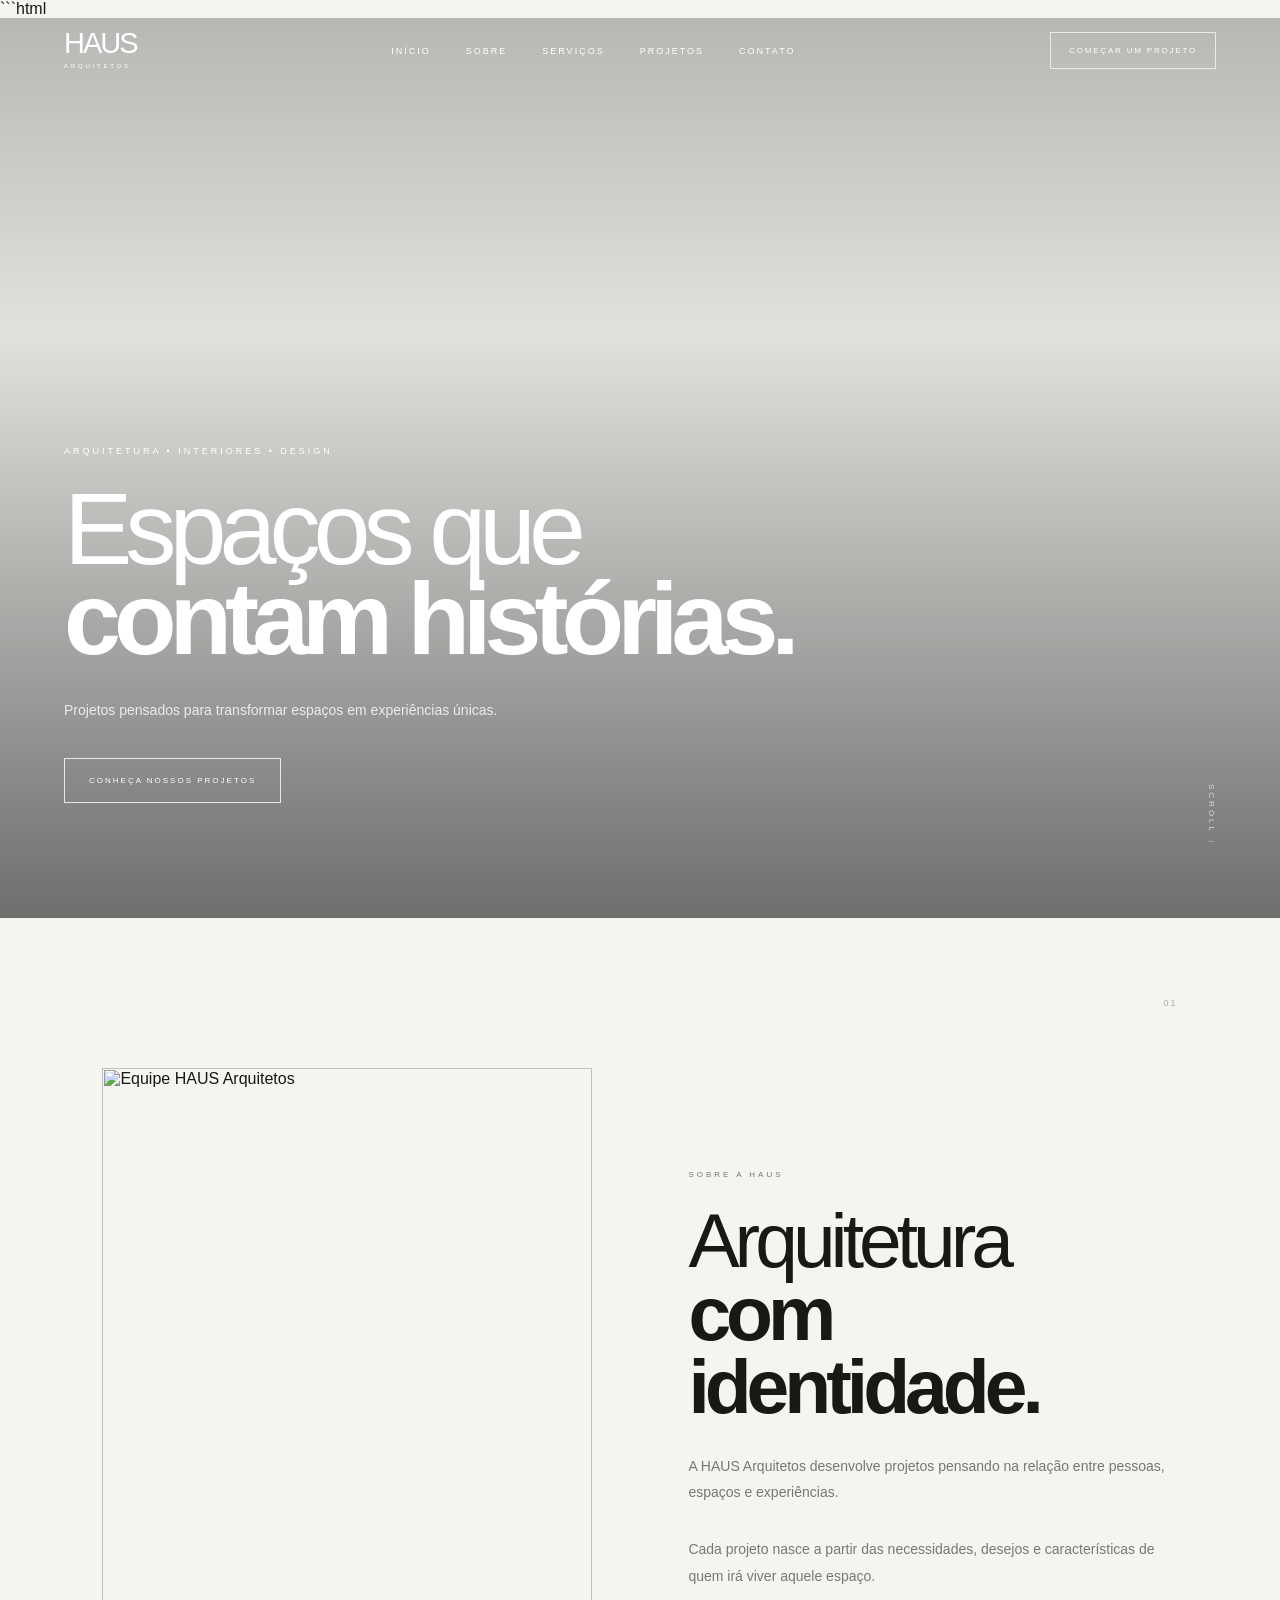
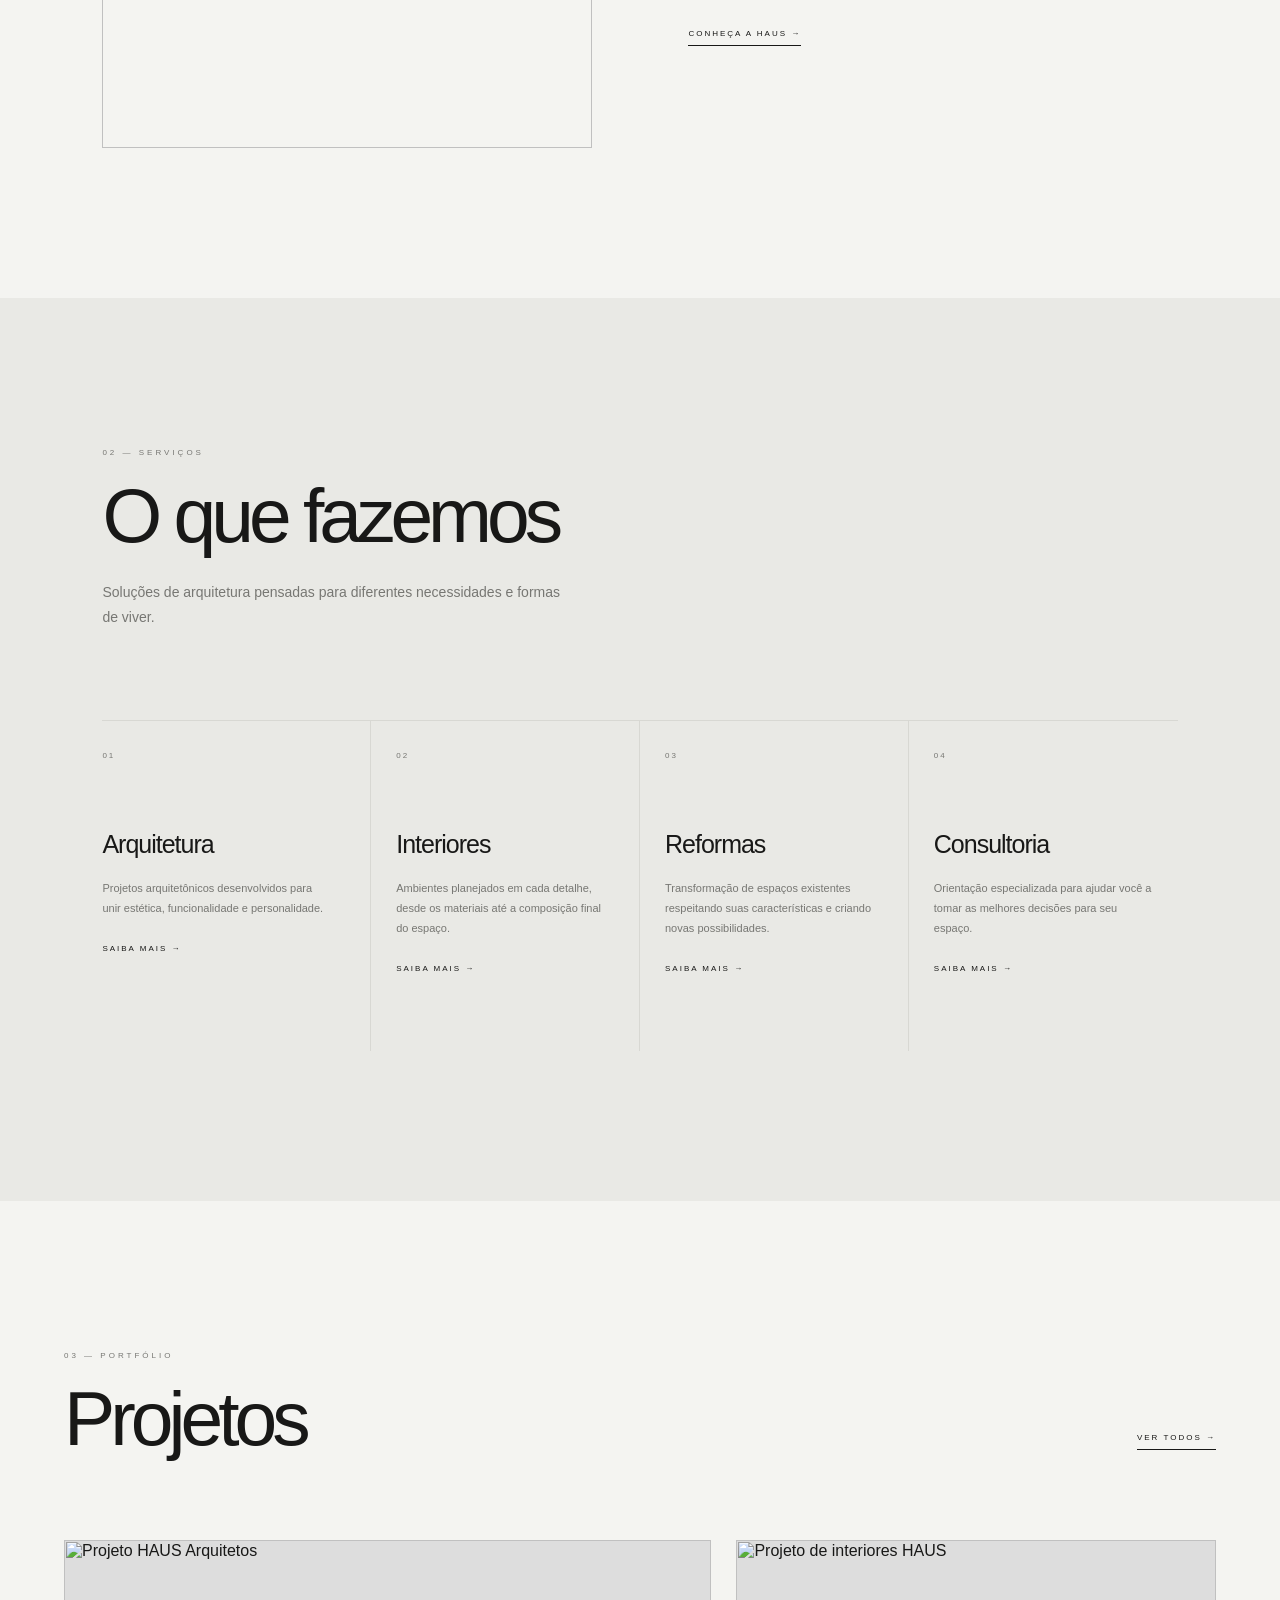
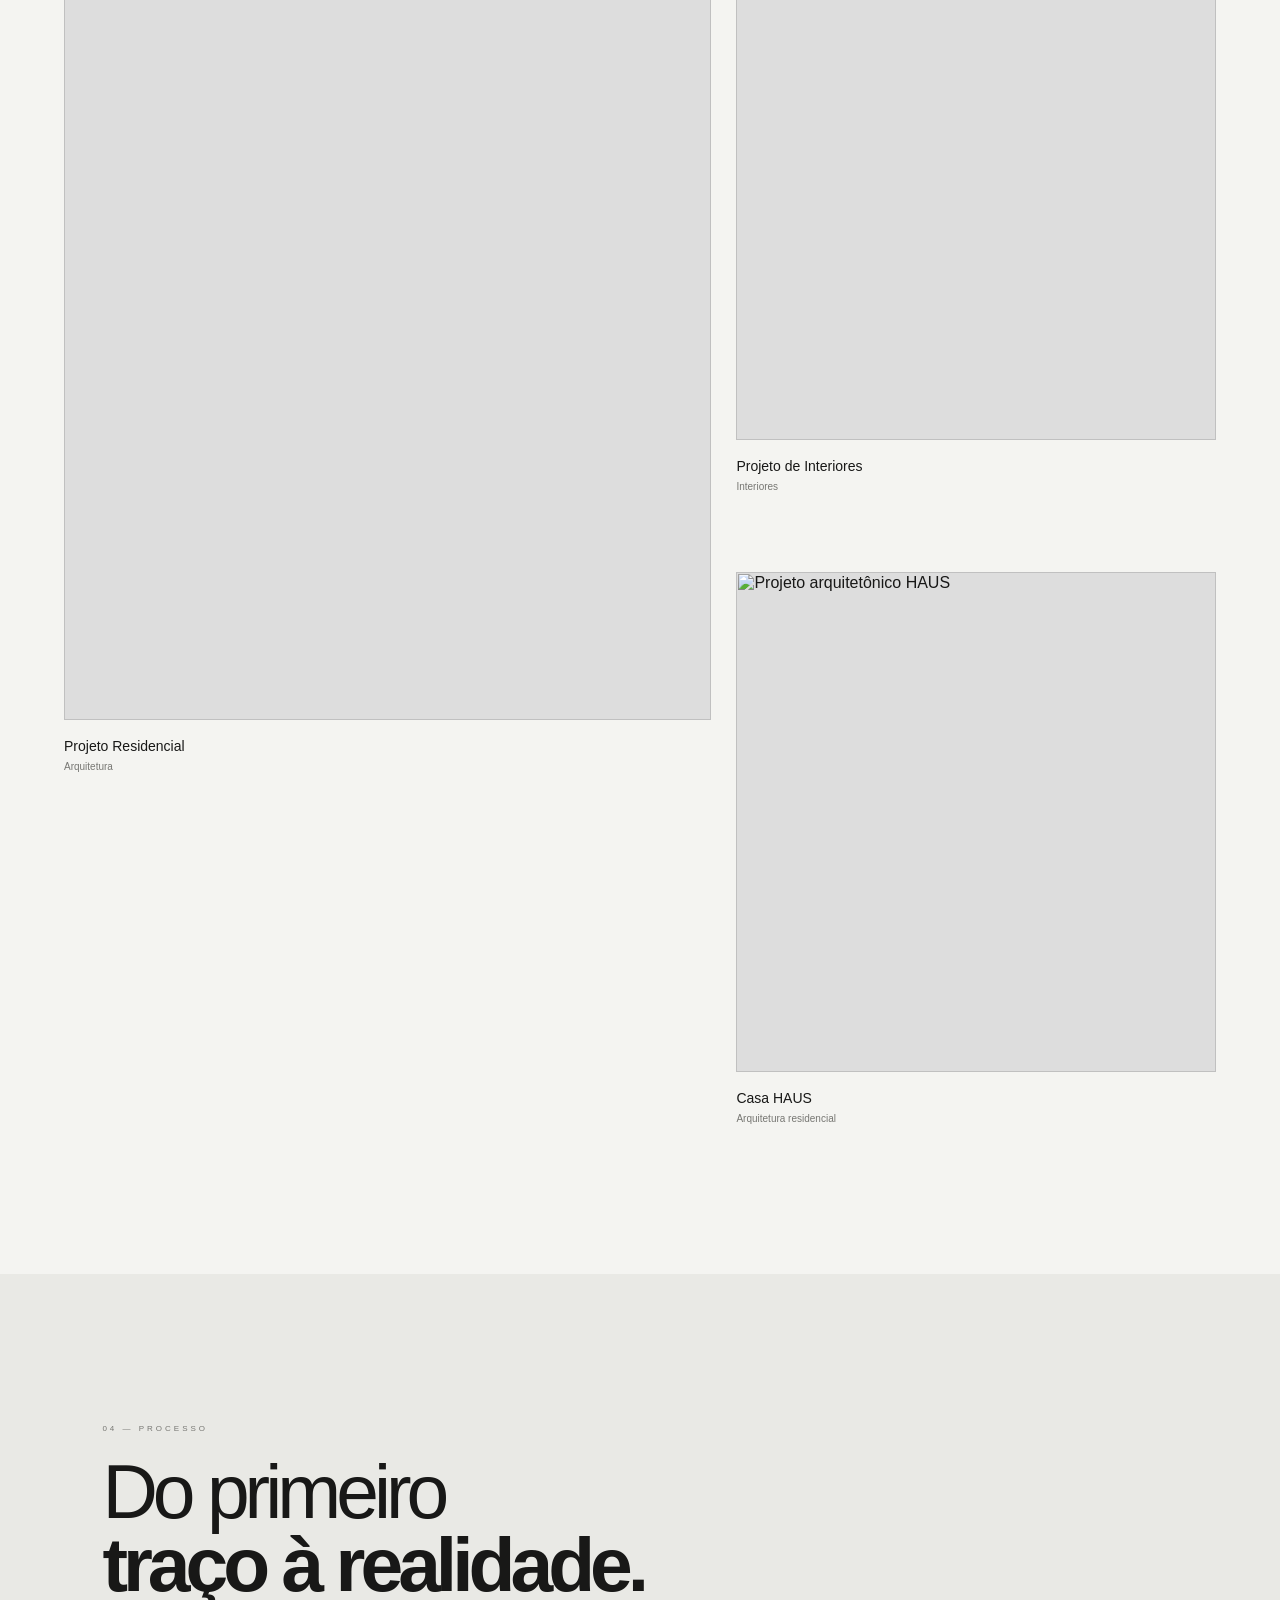
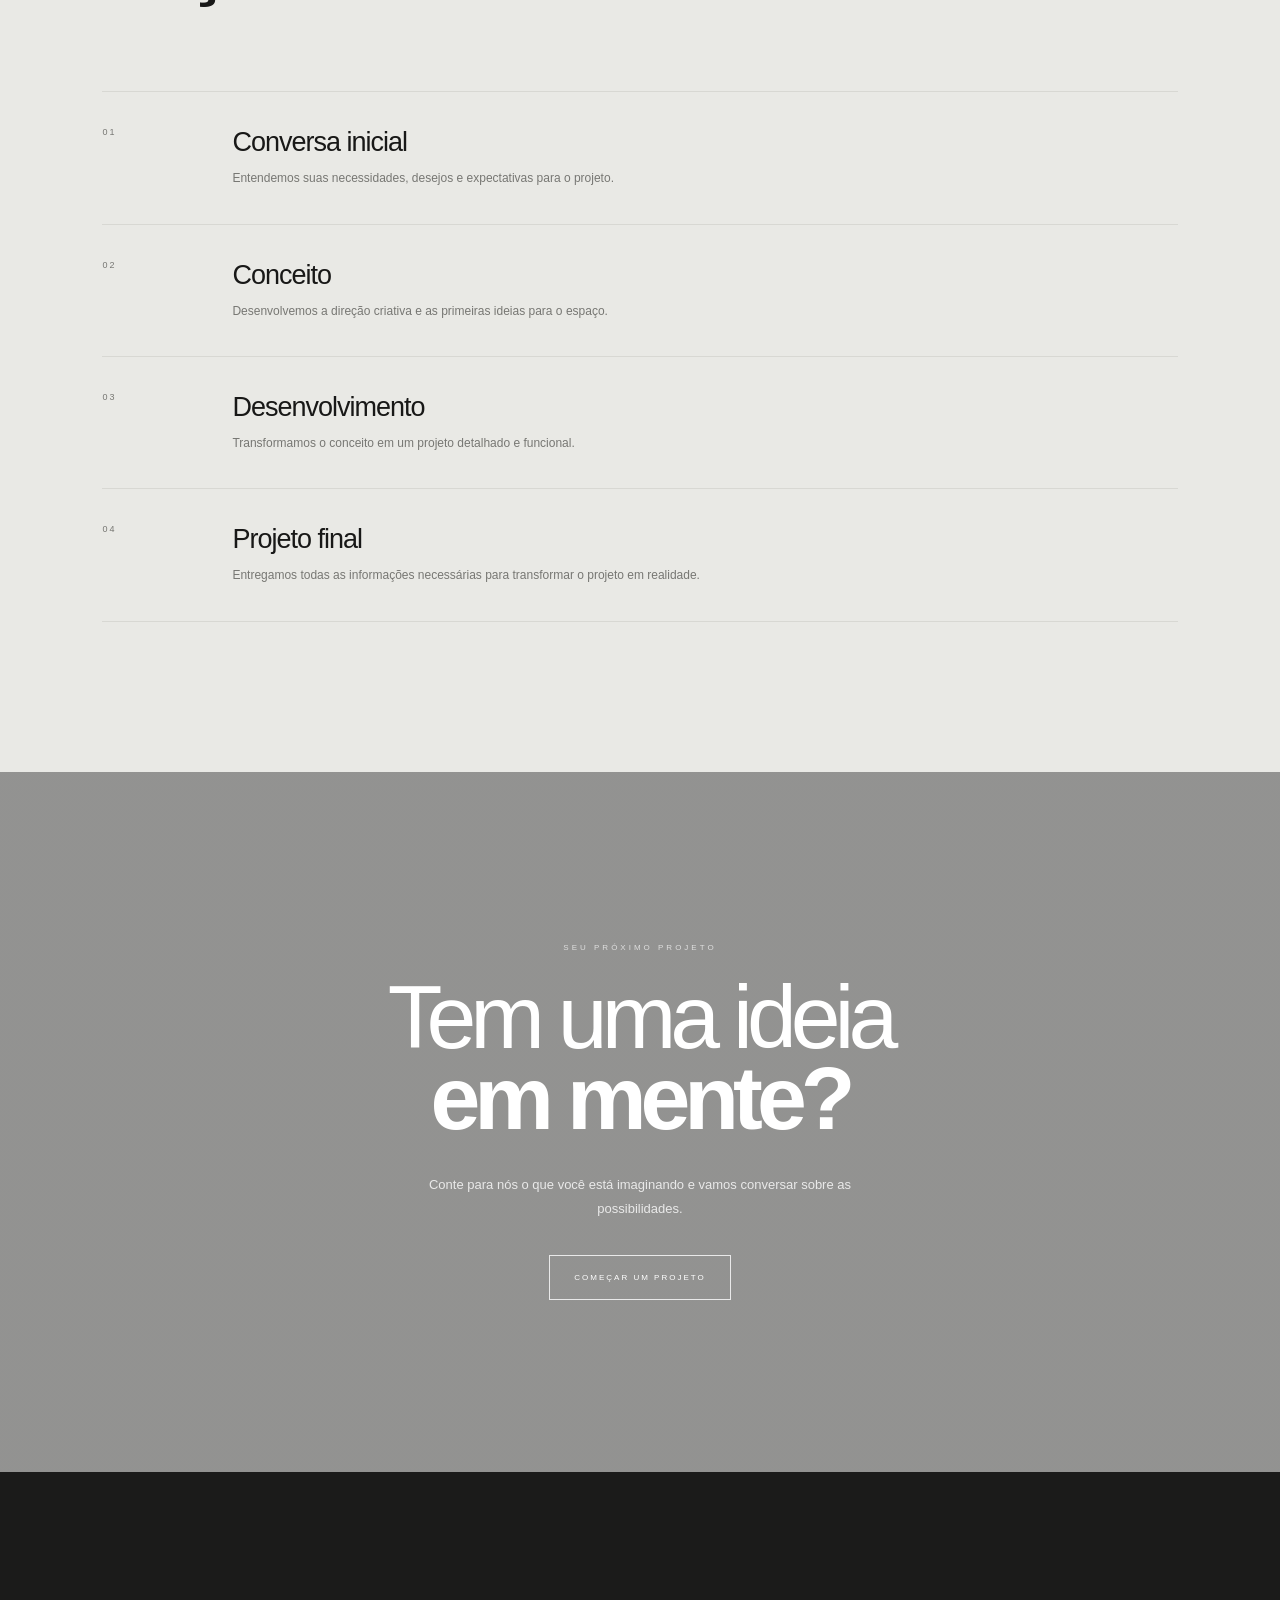
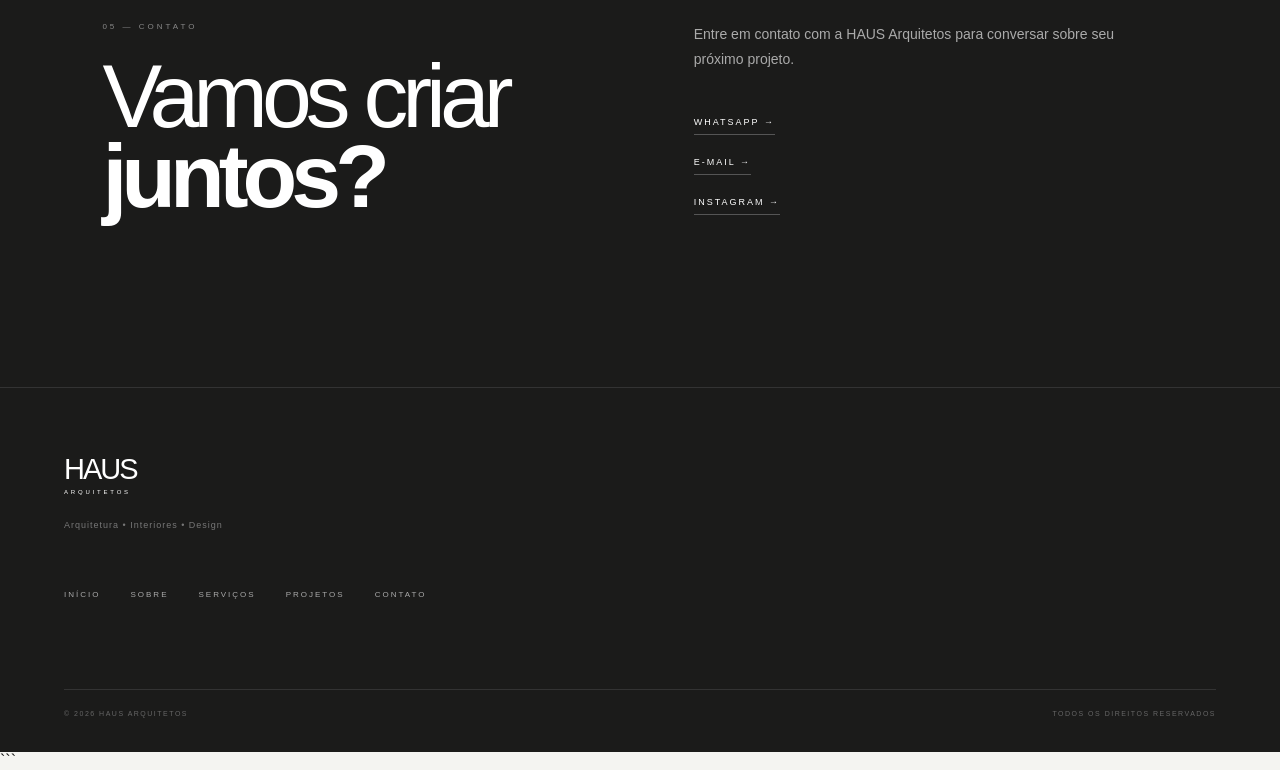
==== index.html @ 880877d7 "Add files via upload" ====
```html
<!DOCTYPE html>
<html lang="pt-BR">

<head>
    <meta charset="UTF-8">
    <meta name="viewport" content="width=device-width, initial-scale=1.0">

    <meta
        name="description"
        content="HAUS Arquitetos — Arquitetura, interiores e projetos que transformam espaços."
    >

    <title>HAUS Arquitetos</title>

    <link rel="stylesheet" href="/style.css">
</head>

<body>

    <!-- =========================
         CABEÇALHO
    ========================== -->

    <header class="header">

        <a href="#inicio" class="logo">
            HAUS
            <span>ARQUITETOS</span>
        </a>

        <nav class="menu">

            <a href="#inicio">INÍCIO</a>

            <a href="#sobre">SOBRE</a>

            <a href="#servicos">SERVIÇOS</a>

            <a href="#projetos">PROJETOS</a>

            <a href="#contato">CONTATO</a>

        </nav>

        <a href="#comecar" class="header-button">
            COMEÇAR UM PROJETO
        </a>

        <button class="menu-mobile" aria-label="Abrir menu">
            ☰
        </button>

    </header>


    <main>

        <!-- =========================
             HERO
        ========================== -->

        <section class="hero" id="inicio">

            <div class="hero-overlay"></div>

            <div class="hero-content">

                <p class="hero-label">
                    ARQUITETURA • INTERIORES • DESIGN
                </p>

                <h1>
                    Espaços que
                    <span>contam histórias.</span>
                </h1>

                <p class="hero-description">
                    Projetos pensados para transformar
                    espaços em experiências únicas.
                </p>

                <a href="#projetos" class="primary-button">
                    CONHEÇA NOSSOS PROJETOS
                </a>

            </div>

            <div class="hero-scroll">
                SCROLL ↓
            </div>

        </section>


        <!-- =========================
             SOBRE
        ========================== -->

        <section class="about" id="sobre">

            <div class="section-number">
                01
            </div>

            <div class="about-image">

                <img
                    src="img/equipe.jpg"
                    alt="Equipe HAUS Arquitetos"
                >

            </div>

            <div class="about-content">

                <p class="section-label">
                    SOBRE A HAUS
                </p>

                <h2>
                    Arquitetura
                    <span>com identidade.</span>
                </h2>

                <p>
                    A HAUS Arquitetos desenvolve projetos
                    pensando na relação entre pessoas,
                    espaços e experiências.
                </p>

                <p>
                    Cada projeto nasce a partir das necessidades,
                    desejos e características de quem irá viver
                    aquele espaço.
                </p>

                <a href="#" class="text-link">
                    CONHEÇA A HAUS →
                </a>

            </div>

        </section>


        <!-- =========================
             SERVIÇOS
        ========================== -->

        <section class="services" id="servicos">

            <div class="section-header">

                <p class="section-label">
                    02 — SERVIÇOS
                </p>

                <h2>
                    O que fazemos
                </h2>

                <p>
                    Soluções de arquitetura pensadas para
                    diferentes necessidades e formas de viver.
                </p>

            </div>


            <div class="services-grid">

                <article class="service">

                    <span>01</span>

                    <h3>
                        Arquitetura
                    </h3>

                    <p>
                        Projetos arquitetônicos desenvolvidos
                        para unir estética, funcionalidade e
                        personalidade.
                    </p>

                    <a href="#">
                        SAIBA MAIS →
                    </a>

                </article>


                <article class="service">

                    <span>02</span>

                    <h3>
                        Interiores
                    </h3>

                    <p>
                        Ambientes planejados em cada detalhe,
                        desde os materiais até a composição
                        final do espaço.
                    </p>

                    <a href="#">
                        SAIBA MAIS →
                    </a>

                </article>


                <article class="service">

                    <span>03</span>

                    <h3>
                        Reformas
                    </h3>

                    <p>
                        Transformação de espaços existentes
                        respeitando suas características e
                        criando novas possibilidades.
                    </p>

                    <a href="#">
                        SAIBA MAIS →
                    </a>

                </article>


                <article class="service">

                    <span>04</span>

                    <h3>
                        Consultoria
                    </h3>

                    <p>
                        Orientação especializada para ajudar
                        você a tomar as melhores decisões
                        para seu espaço.
                    </p>

                    <a href="#">
                        SAIBA MAIS →
                    </a>

                </article>

            </div>

        </section>


        <!-- =========================
             PROJETOS
        ========================== -->

        <section class="projects" id="projetos">

            <div class="section-header projects-header">

                <div>

                    <p class="section-label">
                        03 — PORTFÓLIO
                    </p>

                    <h2>
                        Projetos
                    </h2>

                </div>

                <a href="projetos.html" class="text-link">
                    VER TODOS →
                </a>

            </div>


            <div class="projects-grid">

                <!-- PROJETO 01 -->

                <article class="project project-large">

                    <a href="#">

                        <div class="project-image">

                            <img
                                src="img/projeto-01.jpg"
                                alt="Projeto HAUS Arquitetos"
                            >

                            <div class="project-overlay">

                                <span>
                                    VER PROJETO →
                                </span>

                            </div>

                        </div>

                        <div class="project-info">

                            <h3>
                                Projeto Residencial
                            </h3>

                            <p>
                                Arquitetura
                            </p>

                        </div>

                    </a>

                </article>


                <!-- PROJETO 02 -->

                <article class="project">

                    <a href="#">

                        <div class="project-image">

                            <img
                                src="img/projeto-02.jpg"
                                alt="Projeto de interiores HAUS"
                            >

                            <div class="project-overlay">

                                <span>
                                    VER PROJETO →
                                </span>

                            </div>

                        </div>

                        <div class="project-info">

                            <h3>
                                Projeto de Interiores
                            </h3>

                            <p>
                                Interiores
                            </p>

                        </div>

                    </a>

                </article>


                <!-- PROJETO 03 -->

                <article class="project">

                    <a href="#">

                        <div class="project-image">

                            <img
                                src="img/projeto-03.jpg"
                                alt="Projeto arquitetônico HAUS"
                            >

                            <div class="project-overlay">

                                <span>
                                    VER PROJETO →
                                </span>

                            </div>

                        </div>

                        <div class="project-info">

                            <h3>
                                Casa HAUS
                            </h3>

                            <p>
                                Arquitetura residencial
                            </p>

                        </div>

                    </a>

                </article>

            </div>

        </section>


        <!-- =========================
             PROCESSO
        ========================== -->

        <section class="process">

            <div class="section-header">

                <p class="section-label">
                    04 — PROCESSO
                </p>

                <h2>
                    Do primeiro
                    <span>traço à realidade.</span>
                </h2>

            </div>


            <div class="process-list">

                <article class="process-item">

                    <span>01</span>

                    <div>
                        <h3>
                            Conversa inicial
                        </h3>

                        <p>
                            Entendemos suas necessidades,
                            desejos e expectativas para o projeto.
                        </p>
                    </div>

                </article>


                <article class="process-item">

                    <span>02</span>

                    <div>
                        <h3>
                            Conceito
                        </h3>

                        <p>
                            Desenvolvemos a direção criativa
                            e as primeiras ideias para o espaço.
                        </p>
                    </div>

                </article>


                <article class="process-item">

                    <span>03</span>

                    <div>
                        <h3>
                            Desenvolvimento
                        </h3>

                        <p>
                            Transformamos o conceito em um
                            projeto detalhado e funcional.
                        </p>
                    </div>

                </article>


                <article class="process-item">

                    <span>04</span>

                    <div>
                        <h3>
                            Projeto final
                        </h3>

                        <p>
                            Entregamos todas as informações
                            necessárias para transformar o
                            projeto em realidade.
                        </p>
                    </div>

                </article>

            </div>

        </section>


        <!-- =========================
             CTA
        ========================== -->

        <section class="start-project" id="comecar">

            <div class="start-content">

                <p class="section-label">
                    SEU PRÓXIMO PROJETO
                </p>

                <h2>
                    Tem uma ideia
                    <span>em mente?</span>
                </h2>

                <p>
                    Conte para nós o que você está imaginando
                    e vamos conversar sobre as possibilidades.
                </p>

                <a href="#contato" class="primary-button">
                    COMEÇAR UM PROJETO
                </a>

            </div>

        </section>


        <!-- =========================
             CONTATO
        ========================== -->

        <section class="contact" id="contato">

            <div class="contact-left">

                <p class="section-label">
                    05 — CONTATO
                </p>

                <h2>
                    Vamos criar
                    <span>juntos?</span>
                </h2>

            </div>


            <div class="contact-right">

                <p>
                    Entre em contato com a HAUS
                    Arquitetos para conversar sobre
                    seu próximo projeto.
                </p>

                <a
                    href="https://wa.me/"
                    class="contact-link"
                    target="_blank"
                >
                    WHATSAPP →
                </a>

                <a
                    href="mailto:"
                    class="contact-link"
                >
                    E-MAIL →
                </a>

                <a
                    href="https://www.instagram.com/hausarquitetos.br?igsi=MTc5OHVqaDRhZXUwdA%3D%3D&utm_source=qr"
                    class="contact-link"
                >
                    INSTAGRAM →
                </a>

            </div>

        </section>

    </main>


    <!-- =========================
         RODAPÉ
    ========================== -->

    <footer class="footer">

        <div class="footer-brand">

            <a href="#inicio" class="logo">
                HAUS
                <span>ARQUITETOS</span>
            </a>

            <p>
                Arquitetura • Interiores • Design
            </p>

        </div>


        <div class="footer-menu">

            <a href="#inicio">
                INÍCIO
            </a>

            <a href="#sobre">
                SOBRE
            </a>

            <a href="#servicos">
                SERVIÇOS
            </a>

            <a href="#projetos">
                PROJETOS
            </a>

            <a href="#contato">
                CONTATO
            </a>

        </div>


        <div class="footer-bottom">

            <p>
                © 2026 HAUS ARQUITETOS
            </p>

            <p>
                TODOS OS DIREITOS RESERVADOS
            </p>

        </div>

    </footer>


    <script src="js/script.js"></script>

</body>

</html>
```
---- style.css ----
/* =========================================================
   HAUS ARQUITETOS
   STYLE.CSS
   Versão sem fontes externas
   ========================================================= */


/* =========================================================
   01 — CONFIGURAÇÕES GERAIS
   ========================================================= */

:root {
    --background: #f4f4f1;
    --background-dark: #1b1b1a;

    --text: #181817;
    --text-light: #777773;

    --white: #ffffff;

    --border: #d8d8d3;

    --transition: 0.4s ease;
}


/* RESET */

* {
    margin: 0;
    padding: 0;
    box-sizing: border-box;
}


html {
    scroll-behavior: smooth;
}


body {
    background: var(--background);
    color: var(--text);

    font-family: Arial, Helvetica, sans-serif;

    font-weight: 300;

    overflow-x: hidden;
}


img {
    display: block;

    width: 100%;
}


a {
    color: inherit;

    text-decoration: none;
}


button {
    font-family: Arial, Helvetica, sans-serif;
}


::selection {
    background: var(--text);

    color: var(--white);
}


/* =========================================================
   02 — HEADER
   ========================================================= */

.header {
    position: absolute;

    top: 0;
    left: 0;

    width: 100%;

    padding: 32px 5%;

    display: flex;

    align-items: center;

    justify-content: space-between;

    z-index: 100;

    color: var(--white);
}


/* LOGO */

.logo {
    display: inline-flex;

    flex-direction: column;

    font-family: Arial, Helvetica, sans-serif;

    font-size: 29px;

    font-weight: 500;

    line-height: 0.8;

    letter-spacing: -2px;
}


.logo span {
    margin-top: 8px;

    font-size: 6px;

    font-weight: 500;

    letter-spacing: 2.8px;

    line-height: 1;
}


/* MENU */

.menu {
    display: flex;

    align-items: center;

    gap: 35px;
}


.menu a {
    position: relative;

    font-size: 9px;

    font-weight: 500;

    letter-spacing: 2px;

    transition: var(--transition);
}


.menu a::after {
    content: "";

    position: absolute;

    left: 0;

    bottom: -7px;

    width: 0;

    height: 1px;

    background: currentColor;

    transition: var(--transition);
}


.menu a:hover::after {
    width: 100%;
}


/* BOTÃO DO HEADER */

.header-button {
    padding: 13px 18px;

    border: 1px solid rgba(255, 255, 255, 0.7);

    font-size: 8px;

    font-weight: 500;

    letter-spacing: 1.8px;

    transition: var(--transition);
}


.header-button:hover {
    background: var(--white);

    color: var(--text);
}


/* MENU MOBILE */

.menu-mobile {
    display: none;

    width: 42px;

    height: 42px;

    border: 1px solid rgba(255, 255, 255, 0.7);

    background: transparent;

    color: var(--white);

    font-size: 20px;

    cursor: pointer;
}


/* =========================================================
   03 — HERO
   ========================================================= */

.hero {
    position: relative;

    min-height: 100vh;

    display: flex;

    align-items: flex-end;

    padding: 0 5% 9%;

    background-image: url("../img/hero.jpg");

    background-size: cover;

    background-position: center;

    color: var(--white);

    overflow: hidden;
}


/* ESCURECIMENTO DA IMAGEM */

.hero-overlay {
    position: absolute;

    inset: 0;

    background:
        linear-gradient(
            180deg,
            rgba(0, 0, 0, 0.25),
            rgba(0, 0, 0, 0.08) 35%,
            rgba(0, 0, 0, 0.55)
        );

    z-index: 1;
}


/* CONTEÚDO */

.hero-content {
    position: relative;

    z-index: 2;

    max-width: 900px;
}


.hero-label {
    margin-bottom: 28px;

    font-size: 9px;

    font-weight: 500;

    letter-spacing: 3px;
}


.hero h1 {
    max-width: 900px;

    font-family: Arial, Helvetica, sans-serif;

    font-size: clamp(58px, 8vw, 125px);

    font-weight: 300;

    line-height: 0.88;

    letter-spacing: -7px;
}


.hero h1 span {
    display: block;

    font-weight: 600;
}


.hero-description {
    max-width: 480px;

    margin-top: 35px;

    font-size: 14px;

    line-height: 1.7;

    color: rgba(255, 255, 255, 0.82);
}


/* BOTÃO PRINCIPAL */

.primary-button {
    display: inline-flex;

    align-items: center;

    justify-content: center;

    margin-top: 35px;

    padding: 17px 24px;

    border: 1px solid rgba(255, 255, 255, 0.8);

    font-size: 8px;

    font-weight: 500;

    letter-spacing: 2px;

    transition: var(--transition);
}


.primary-button:hover {
    background: var(--white);

    color: var(--text);
}


/* SCROLL */

.hero-scroll {
    position: absolute;

    right: 5%;

    bottom: 8%;

    z-index: 2;

    font-size: 8px;

    letter-spacing: 3px;

    writing-mode: vertical-rl;

    opacity: 0.7;
}


/* =========================================================
   04 — TÍTULOS E ELEMENTOS GERAIS
   ========================================================= */

.section-label {
    font-size: 8px;

    font-weight: 500;

    letter-spacing: 3px;

    color: var(--text-light);
}


.section-header {
    max-width: 700px;
}


.section-header h2 {
    margin-top: 22px;

    font-family: Arial, Helvetica, sans-serif;

    font-size: clamp(48px, 6vw, 80px);

    font-weight: 300;

    line-height: 0.95;

    letter-spacing: -5px;
}


.section-header > p:last-child {
    max-width: 470px;

    margin-top: 28px;

    font-size: 14px;

    line-height: 1.8;

    color: var(--text-light);
}


/* =========================================================
   05 — SOBRE
   ========================================================= */

.about {
    position: relative;

    display: grid;

    grid-template-columns: 1fr 1fr;

    gap: 9%;

    align-items: center;

    padding: 150px 8%;

    background: var(--background);
}


.section-number {
    position: absolute;

    top: 80px;

    right: 8%;

    font-size: 9px;

    letter-spacing: 2px;

    color: #aaa;
}


/* IMAGEM */

.about-image {
    height: 680px;

    overflow: hidden;
}


.about-image img {
    width: 100%;

    height: 100%;

    object-fit: cover;

    transition: transform 1s ease;
}


.about-image:hover img {
    transform: scale(1.03);
}


/* TEXTO */

.about-content {
    max-width: 560px;
}


.about-content h2 {
    margin-top: 25px;

    font-family: Arial, Helvetica, sans-serif;

    font-size: clamp(48px, 6vw, 78px);

    font-weight: 300;

    line-height: 0.95;

    letter-spacing: -5px;
}


.about-content h2 span {
    display: block;

    font-weight: 600;
}


.about-content p:not(.section-label) {
    max-width: 480px;

    margin-top: 30px;

    font-size: 14px;

    line-height: 1.9;

    color: var(--text-light);
}


/* LINK */

.text-link {
    position: relative;

    display: inline-block;

    margin-top: 40px;

    padding-bottom: 8px;

    font-size: 8px;

    font-weight: 500;

    letter-spacing: 2px;
}


.text-link::after {
    content: "";

    position: absolute;

    left: 0;

    bottom: 0;

    width: 100%;

    height: 1px;

    background: var(--text);

    transition: var(--transition);
}


.text-link:hover::after {
    width: 40%;
}


/* =========================================================
   06 — SERVIÇOS
   ========================================================= */

.services {
    padding: 150px 8%;

    background: #e9e9e5;
}


.services-grid {
    margin-top: 90px;

    display: grid;

    grid-template-columns: repeat(4, 1fr);

    border-top: 1px solid var(--border);
}


.service {
    min-height: 330px;

    padding: 30px 25px 30px 0;

    border-right: 1px solid var(--border);
}


.service:not(:first-child) {
    padding-left: 25px;
}


.service:last-child {
    border-right: none;
}


.service > span {
    font-size: 8px;

    letter-spacing: 2px;

    color: var(--text-light);
}


.service h3 {
    margin-top: 70px;

    font-size: 25px;

    font-weight: 400;

    letter-spacing: -1px;
}


.service p {
    max-width: 230px;

    margin-top: 20px;

    font-size: 11px;

    line-height: 1.8;

    color: var(--text-light);
}


.service a {
    display: inline-block;

    margin-top: 25px;

    font-size: 8px;

    font-weight: 500;

    letter-spacing: 2px;

    transition: var(--transition);
}


.service a:hover {
    opacity: 0.45;
}


/* =========================================================
   07 — PROJETOS
   ========================================================= */

.projects {
    padding: 150px 5%;

    background: var(--background);
}


.projects-header {
    max-width: none;

    display: flex;

    align-items: flex-end;

    justify-content: space-between;
}


.projects-header .text-link {
    margin-bottom: 5px;
}


/* GRID */

.projects-grid {
    margin-top: 85px;

    display: grid;

    grid-template-columns: 1.35fr 1fr;

    gap: 80px 25px;
}


.project-large {
    grid-row: span 2;
}


/* IMAGEM */

.project-image {
    position: relative;

    width: 100%;

    height: 500px;

    overflow: hidden;

    background: #ddd;
}


.project-large .project-image {
    height: 780px;
}


.project-image img {
    width: 100%;

    height: 100%;

    object-fit: cover;

    transition: transform 0.9s ease;
}


/* OVERLAY */

.project-overlay {
    position: absolute;

    inset: 0;

    display: flex;

    align-items: center;

    justify-content: center;

    background: rgba(0, 0, 0, 0.25);

    opacity: 0;

    transition: var(--transition);
}


.project-overlay span {
    padding: 13px 18px;

    border: 1px solid var(--white);

    color: var(--white);

    font-size: 8px;

    font-weight: 500;

    letter-spacing: 2px;
}


.project:hover .project-image img {
    transform: scale(1.05);
}


.project:hover .project-overlay {
    opacity: 1;
}


/* INFORMAÇÕES */

.project-info {
    padding-top: 18px;
}


.project-info h3 {
    font-size: 14px;

    font-weight: 500;
}


.project-info p {
    margin-top: 7px;

    font-size: 10px;

    color: var(--text-light);
}


/* =========================================================
   08 — PROCESSO
   ========================================================= */

.process {
    padding: 150px 8%;

    background: #e9e9e5;
}


.process .section-header h2 span {
    display: block;

    font-weight: 600;
}


.process-list {
    margin-top: 90px;

    border-top: 1px solid var(--border);
}


.process-item {
    display: grid;

    grid-template-columns: 100px 1fr;

    gap: 30px;

    padding: 35px 0;

    border-bottom: 1px solid var(--border);
}


.process-item > span {
    font-size: 9px;

    letter-spacing: 2px;

    color: var(--text-light);
}


.process-item h3 {
    font-size: 27px;

    font-weight: 400;

    letter-spacing: -1px;
}


.process-item p {
    max-width: 500px;

    margin-top: 10px;

    font-size: 12px;

    line-height: 1.7;

    color: var(--text-light);
}


/* =========================================================
   09 — COMEÇAR PROJETO
   ========================================================= */

.start-project {
    min-height: 700px;

    display: flex;

    align-items: center;

    justify-content: center;

    padding: 100px 8%;

    background:
        linear-gradient(
            rgba(0, 0, 0, 0.4),
            rgba(0, 0, 0, 0.4)
        ),
        url("../img/projeto-04.jpg");

    background-size: cover;

    background-position: center;

    color: var(--white);

    text-align: center;
}


.start-content {
    max-width: 850px;
}


.start-content .section-label {
    color: rgba(255, 255, 255, 0.7);
}


.start-content h2 {
    margin-top: 25px;

    font-family: Arial, Helvetica, sans-serif;

    font-size: clamp(55px, 7vw, 105px);

    font-weight: 300;

    line-height: 0.9;

    letter-spacing: -6px;
}


.start-content h2 span {
    display: block;

    font-weight: 600;
}


.start-content > p:not(.section-label) {
    max-width: 450px;

    margin: 35px auto 0;

    font-size: 13px;

    line-height: 1.8;

    color: rgba(255, 255, 255, 0.8);
}


/* =========================================================
   10 — CONTATO
   ========================================================= */

.contact {
    display: grid;

    grid-template-columns: 1fr 1fr;

    gap: 10%;

    padding: 150px 8%;

    background: var(--background-dark);

    color: var(--white);
}


.contact .section-label {
    color: #888;
}


.contact-left h2 {
    margin-top: 25px;

    font-family: Arial, Helvetica, sans-serif;

    font-size: clamp(55px, 7vw, 95px);

    font-weight: 300;

    line-height: 0.9;

    letter-spacing: -6px;
}


.contact-left h2 span {
    display: block;

    font-weight: 600;
}


.contact-right {
    align-self: end;

    max-width: 450px;
}


.contact-right > p {
    margin-bottom: 45px;

    font-size: 14px;

    line-height: 1.8;

    color: #aaa;
}


.contact-link {
    display: block;

    width: fit-content;

    margin-bottom: 22px;

    padding-bottom: 7px;

    border-bottom: 1px solid #555;

    font-size: 9px;

    font-weight: 500;

    letter-spacing: 2px;

    transition: var(--transition);
}


.contact-link:hover {
    border-color: var(--white);
}


/* =========================================================
   11 — FOOTER
   ========================================================= */

.footer {
    padding: 70px 5% 35px;

    background: var(--background-dark);

    color: var(--white);

    border-top: 1px solid #333;
}


.footer-brand .logo {
    color: var(--white);
}


.footer-brand > p {
    margin-top: 25px;

    font-size: 9px;

    color: #777;

    letter-spacing: 1px;
}


.footer-menu {
    display: flex;

    gap: 30px;

    margin-top: 60px;
}


.footer-menu a {
    font-size: 8px;

    letter-spacing: 2px;

    color: #aaa;

    transition: var(--transition);
}


.footer-menu a:hover {
    color: var(--white);
}


.footer-bottom {
    display: flex;

    justify-content: space-between;

    margin-top: 90px;

    padding-top: 20px;

    border-top: 1px solid #333;

    font-size: 7px;

    letter-spacing: 1.5px;

    color: #666;
}


/* =========================================================
   12 — TABLET
   ========================================================= */

@media (max-width: 1000px) {

    .header {
        padding: 25px 5%;
    }


    .menu {
        gap: 20px;
    }


    .header-button {
        display: none;
    }


    .about {
        padding: 120px 6%;

        gap: 6%;
    }


    .about-image {
        height: 560px;
    }


    .services {
        padding: 120px 6%;
    }


    .services-grid {
        grid-template-columns: repeat(2, 1fr);
    }


    .service:nth-child(2) {
        border-right: none;
    }


    .service:nth-child(3),
    .service:nth-child(4) {
        border-top: 1px solid var(--border);
    }


    .service:nth-child(3) {
        padding-left: 0;
    }


    .projects {
        padding: 120px 5%;
    }


    .project-large .project-image {
        height: 620px;
    }


    .process {
        padding: 120px 6%;
    }


    .contact {
        padding: 120px 6%;
    }
}


/* =========================================================
   13 — CELULAR
   ========================================================= */

@media (max-width: 700px) {

    /* HEADER */

    .header {
        padding: 25px 6%;
    }


    .menu {
        display: none;
    }


    .menu-mobile {
        display: block;
    }


    /* HERO */

    .hero {
        min-height: 90vh;

        padding: 0 6% 15%;
    }


    .hero h1 {
        font-size: clamp(52px, 15vw, 80px);

        letter-spacing: -4px;
    }


    .hero-description {
        max-width: 330px;

        font-size: 12px;
    }


    .hero-scroll {
        display: none;
    }


    /* SOBRE */

    .about {
        grid-template-columns: 1fr;

        padding: 100px 6%;

        gap: 55px;
    }


    .section-number {
        top: 45px;

        right: 6%;
    }


    .about-image {
        height: 470px;
    }


    .about-content h2 {
        font-size: 52px;

        letter-spacing: -3px;
    }


    /* SERVIÇOS */

    .services {
        padding: 100px 6%;
    }


    .services-grid {
        grid-template-columns: 1fr;

        margin-top: 60px;
    }


    .service,
    .service:not(:first-child) {
        min-height: auto;

        padding: 30px 0;

        border-right: none;

        border-bottom: 1px solid var(--border);
    }


    .service:first-child {
        border-top: none;
    }


    .service h3 {
        margin-top: 40px;
    }


    /* PROJETOS */

    .projects {
        padding: 100px 6%;
    }


    .projects-header {
        display: block;
    }


    .projects-header .text-link {
        margin-top: 25px;
    }


    .projects-grid {
        grid-template-columns: 1fr;

        margin-top: 60px;

        gap: 55px;
    }


    .project-large {
        grid-row: auto;
    }


    .project-image,
    .project-large .project-image {
        height: 500px;
    }


    .project-overlay {
        opacity: 1;

        background:
            linear-gradient(
                transparent,
                rgba(0, 0, 0, 0.25)
            );

        align-items: flex-end;

        justify-content: flex-start;

        padding: 20px;
    }


    /* PROCESSO */

    .process {
        padding: 100px 6%;
    }


    .process-list {
        margin-top: 60px;
    }


    .process-item {
        grid-template-columns: 45px 1fr;

        gap: 10px;

        padding: 30px 0;
    }


    .process-item h3 {
        font-size: 22px;
    }


    /* COMEÇAR PROJETO */

    .start-project {
        min-height: 600px;

        padding: 80px 6%;
    }


    .start-content h2 {
        font-size: 58px;

        letter-spacing: -4px;
    }


    /* CONTATO */

    .contact {
        grid-template-columns: 1fr;

        padding: 100px 6%;

        gap: 70px;
    }


    .contact-left h2 {
        font-size: 60px;

        letter-spacing: -4px;
    }


    /* FOOTER */

    .footer {
        padding: 60px 6% 30px;
    }


    .footer-menu {
        flex-wrap: wrap;

        gap: 20px;
    }


    .footer-bottom {
        flex-direction: column;

        gap: 10px;

        margin-top: 60px;
    }
}


/* =========================================================
   14 — CELULARES PEQUENOS
   ========================================================= */

@media (max-width: 400px) {

    .hero h1 {
        font-size: 48px;

        letter-spacing: -3px;
    }


    .about-content h2 {
        font-size: 45px;
    }


    .section-header h2 {
        font-size: 43px;

        letter-spacing: -3px;
    }


    .project-image,
    .project-large .project-image {
        height: 420px;
    }


    .start-content h2 {
        font-size: 48px;
    }


    .contact-left h2 {
        font-size: 50px;
    }
}
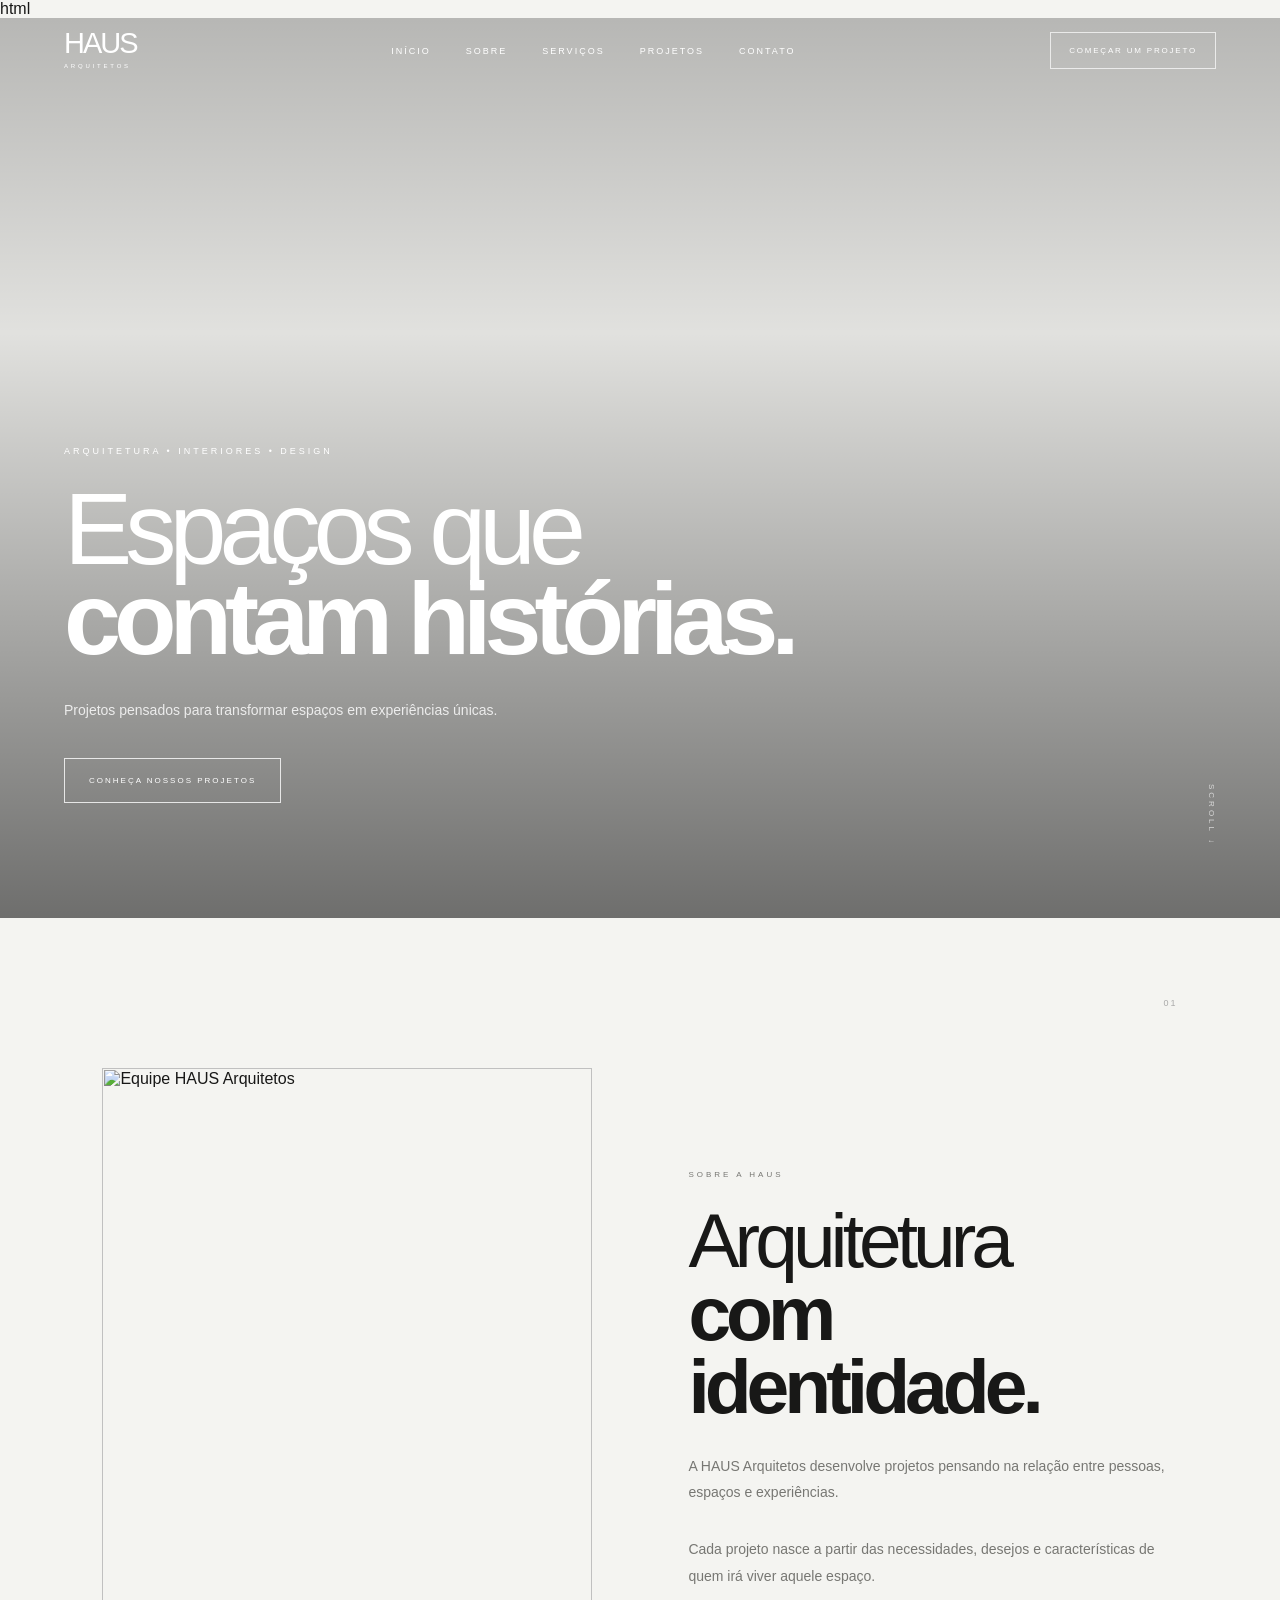
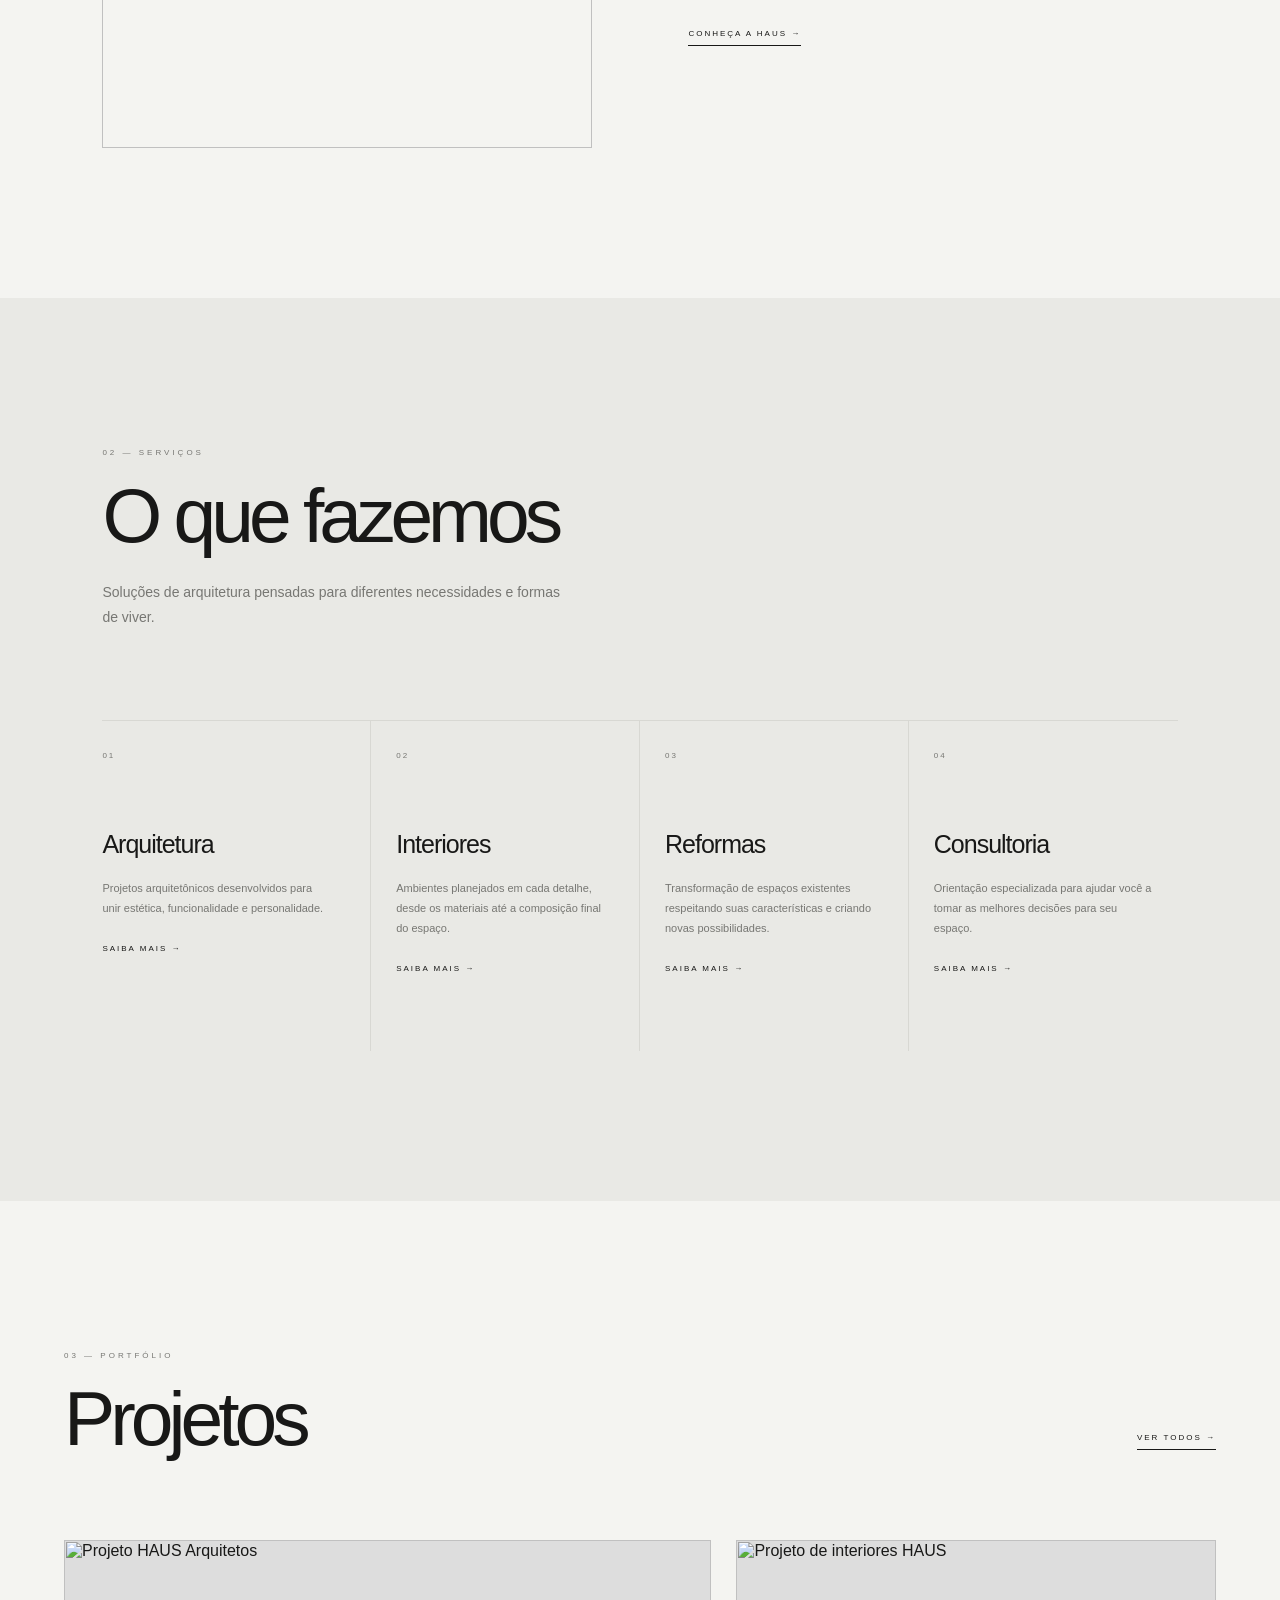
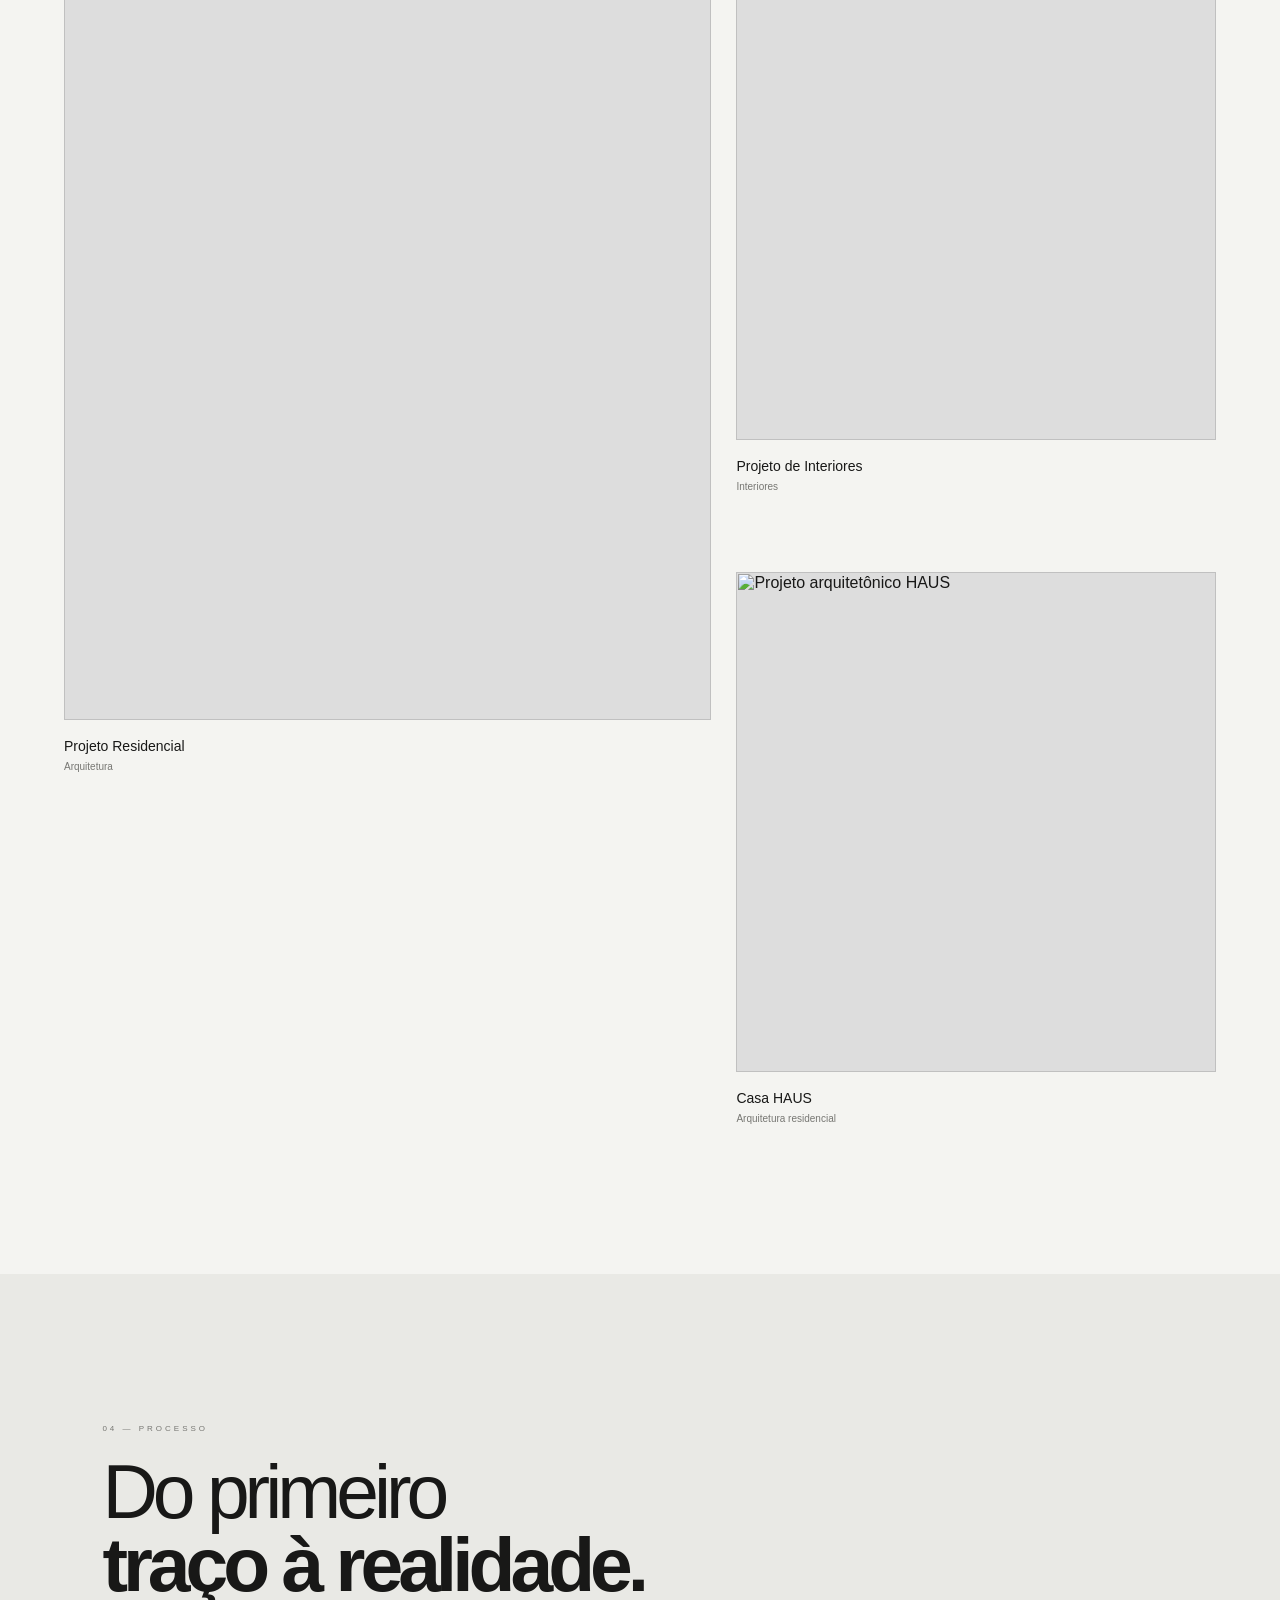
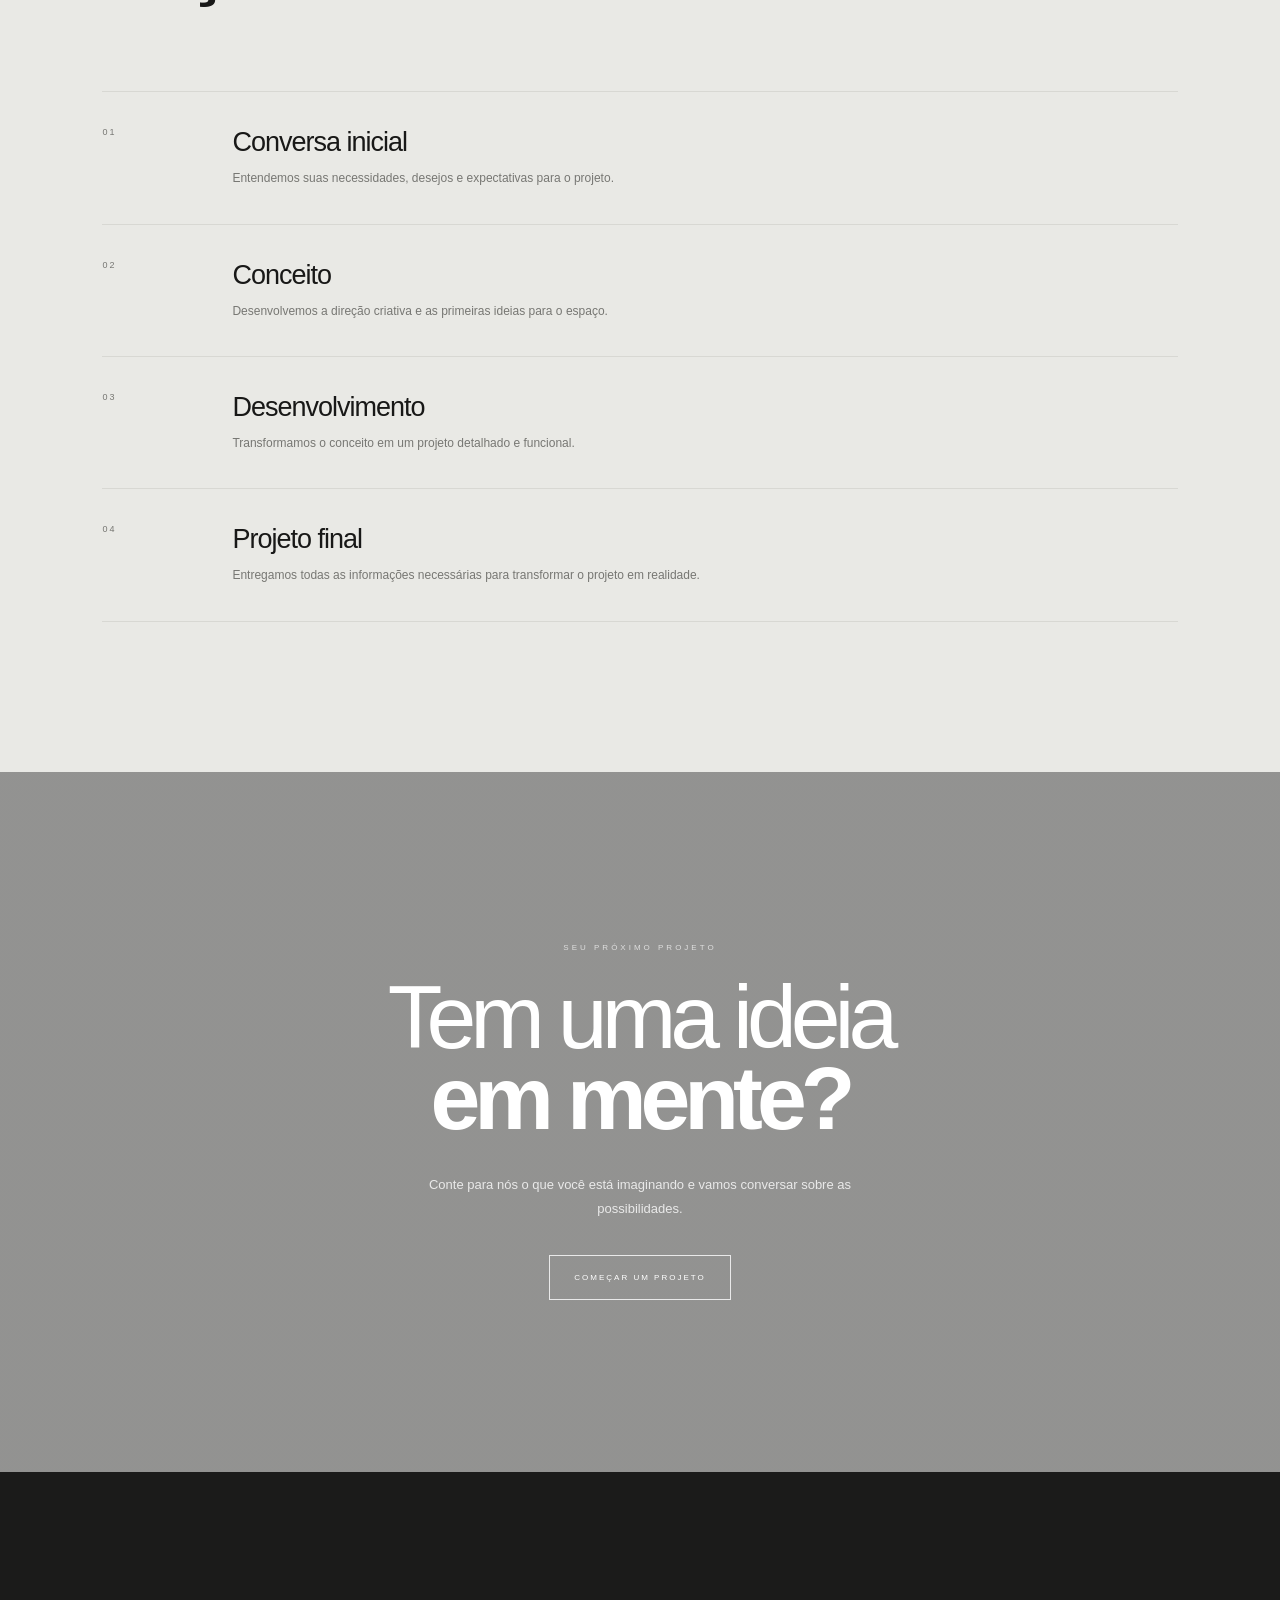
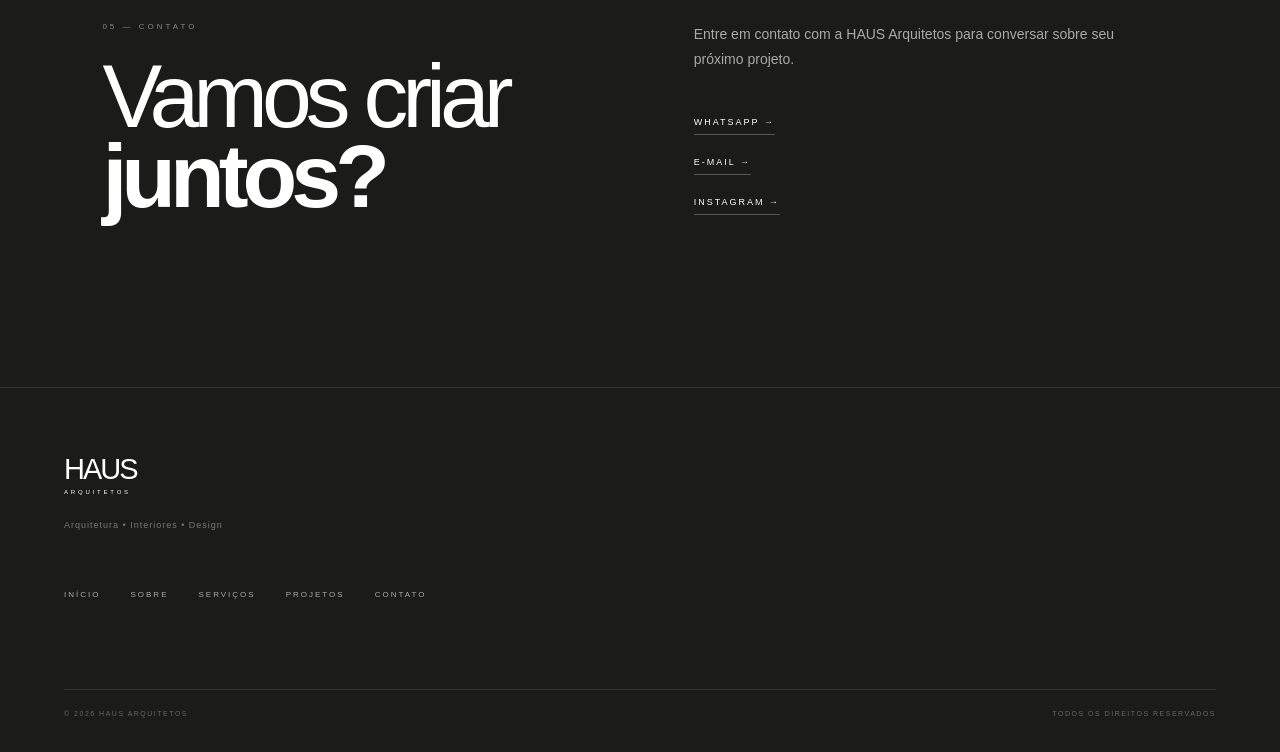
==== commit 47db58fd: "Update index.html" ====
--- a/index.html
+++ b/index.html
@@ -1,4 +1,4 @@
-```html
+html
 <!DOCTYPE html>
 <html lang="pt-BR">
 
@@ -13,7 +13,7 @@
 
     <title>HAUS Arquitetos</title>
 
-    <link rel="stylesheet" href="/style.css">
+    <link rel="stylesheet" href="style.css">
 </head>
 
 <body>
@@ -658,9 +658,8 @@
     </footer>
 
 
-    <script src="js/script.js"></script>
+   <script src="script.js"></script>
 
 </body>
 
 </html>
-```
--- a/style.css
+++ b/style.css
@@ -242,7 +242,7 @@
 
     padding: 0 5% 9%;
 
-    background-image: url("../img/hero.jpg");
+   background-image: url("img/hero.jpg");
 
     background-size: cover;
 
@@ -1501,4 +1501,4 @@
     .contact-left h2 {
         font-size: 50px;
     }
-}+}
